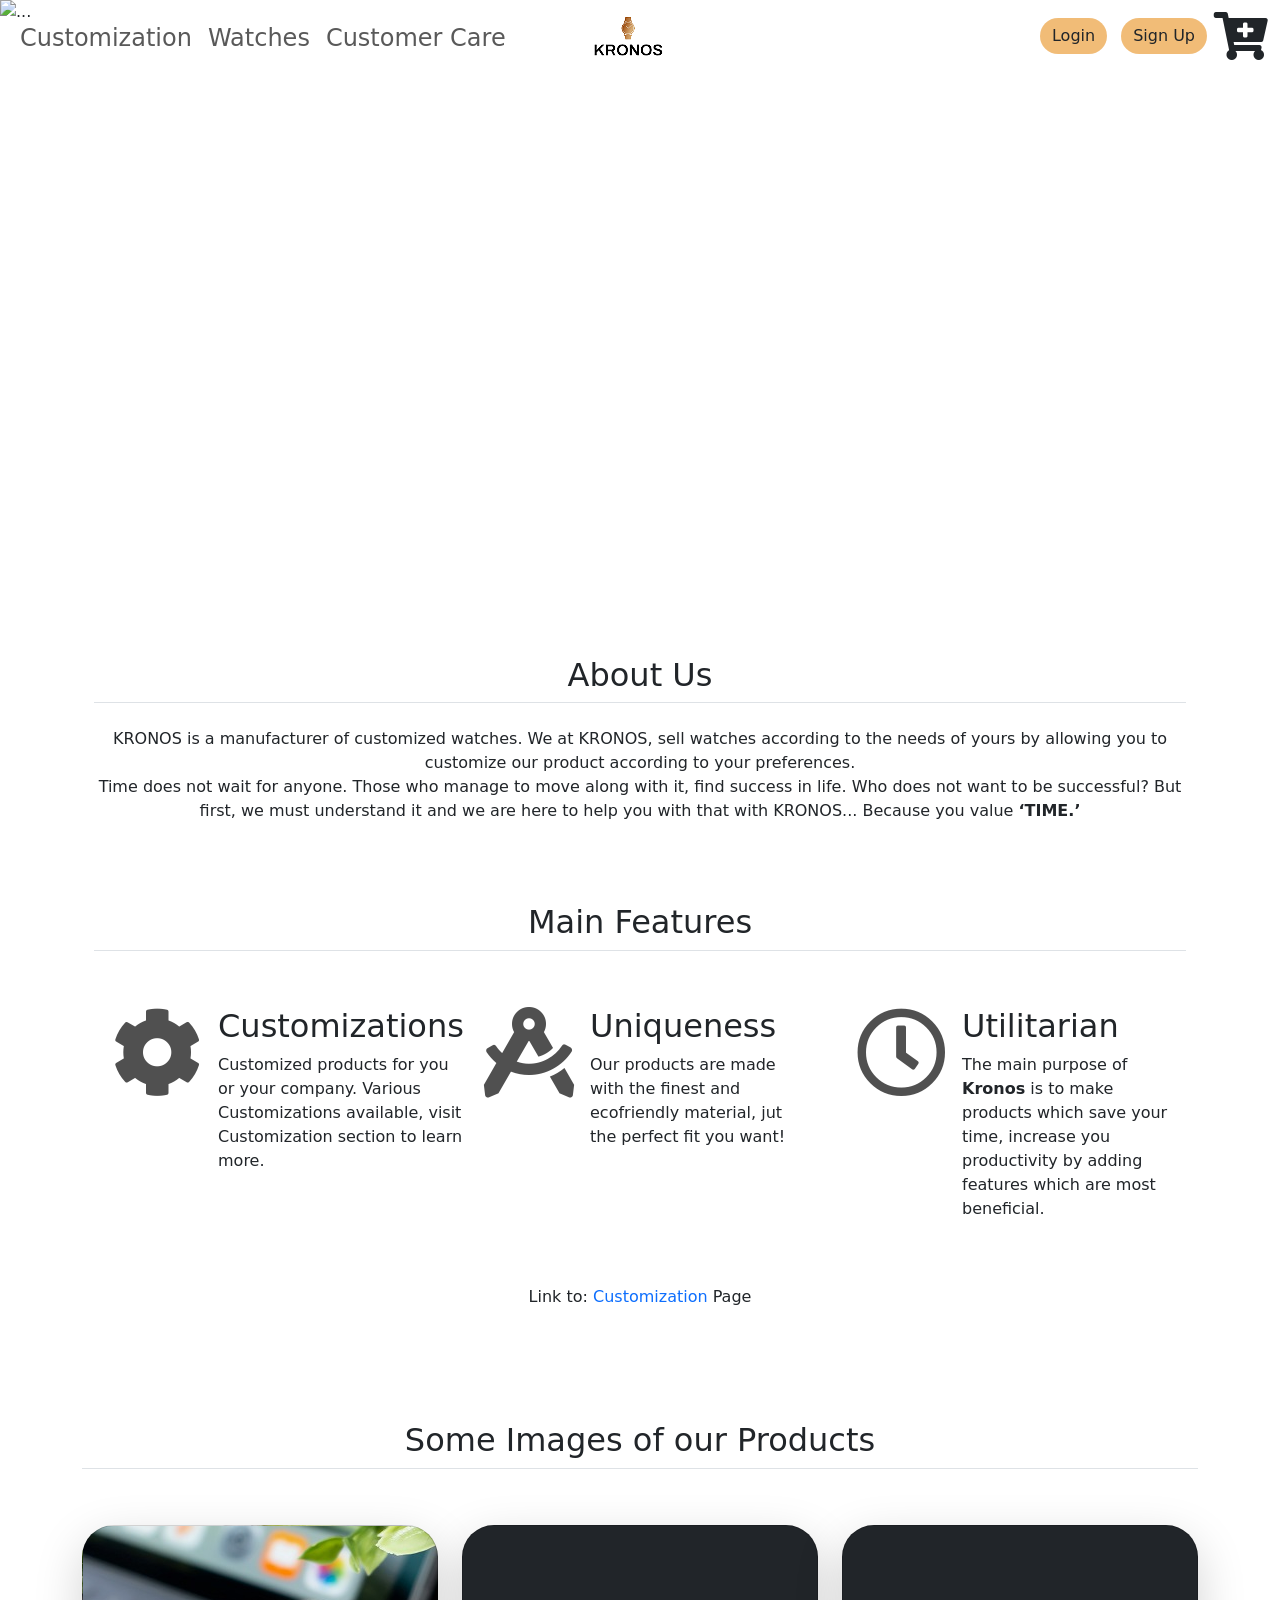
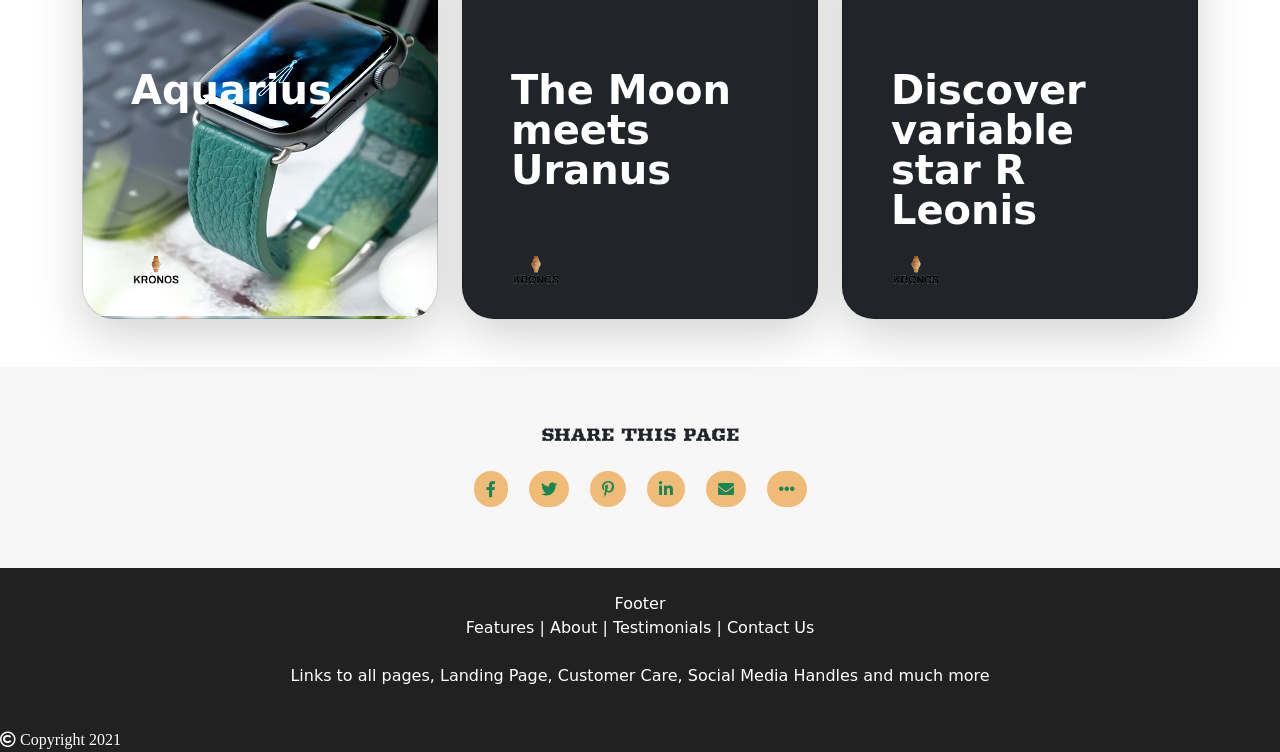
==== index.html @ 53328ef5 "Update index.html" ====
<!DOCTYPE html>
<html lang="en">

<head>
    <meta charset="UTF-8">
    <meta http-equiv="X-UA-Compatible" content="IE=edge">
    <meta name="viewport" content="width=device-width, initial-scale=1.0">
    <link rel="stylesheet" href="https://cdnjs.cloudflare.com/ajax/libs/font-awesome/5.15.2/css/all.min.css"
        integrity="sha512-HK5fgLBL+xu6dm/Ii3z4xhlSUyZgTT9tuc/hSrtw6uzJOvgRr2a9jyxxT1ely+B+xFAmJKVSTbpM/CuL7qxO8w=="
        crossorigin="anonymous" />
    <link href="https://cdn.jsdelivr.net/npm/bootstrap@5.0.2/dist/css/bootstrap.min.css" rel="stylesheet"
        integrity="sha384-EVSTQN3/azprG1Anm3QDgpJLIm9Nao0Yz1ztcQTwFspd3yD65VohhpuuCOmLASjC" crossorigin="anonymous">
    <link rel="stylesheet" href="kronos_landing_page.css">

    <!--Arbutus Font-->
    <link href='https://fonts.googleapis.com/css?family=Arbutus' rel='stylesheet'>
    <title>Landing Page</title>
</head>

<body>
    <!--Navbar-->
    <nav title="Navbar" class="navbar fixed-top navbar-expand-lg navbar-light ">
        <div class="container-fluid">
            <!--Toggle Button-->
            <button class="navbar-toggler" type="button" data-bs-toggle="collapse"
                data-bs-target="#navbarSupportedContent" aria-controls="navbarSupportedContent" aria-expanded="false"
                aria-label="Toggle navigation">
                <span class="navbar-toggler-icon"></span>
            </button>
            <div class="collapse navbar-collapse" id="navbarSupportedContent">
                <!--Unordered list-->
                <ul class="navbar-nav me-auto mb-auto mb-lg-auto">
                    <li class="nav-item">
                        <a class="nav-link mt-1" style="font-size: 1.5rem;" aria-current="page"
                            href="./Customizations Page/Customizations.html">Customization</a>
                    </li>
                    <li class="nav-item">
                        <a class="nav-link mt-1" style="font-size: 1.5rem;" aria-current="page"
                            href="./Watches Page/Watches_Page.html">Watches</a>
                    </li>
                    <li class="nav-item">
                        <a class="nav-link mt-1" style="font-size: 1.5rem;" aria-current="page"
                            href="./Customer Care Page/customer.html">Customer Care</a>
                    </li>
                </ul>
                <a class="navbar-brand brand d-flex justify-content-center"><img
                        src="./Images/KRONOS_logo-removebg-preview-removebg-preview.png" alt="Logo" /></a>

                <!--Login-->
                <!-- Button trigger modal -->
                <button type="button" class="btn btn1" data-bs-toggle="modal" data-bs-target="#LoginModal">
                    Login
                </button>

                <!--Sign Up-->
                <!-- Button trigger modal -->
                <button type="button" class="btn btn1" data-bs-toggle="modal" data-bs-target="#SignupModal">
                    Sign Up
                </button>
            </div>
            <i class="fa fa-duotone fa-cart-plus" style="font-size:3rem;"></i>

        </div>
    </nav>


    <!-- Modal -->
    <div class="modal fade" id="LoginModal" tabindex="-1" aria-labelledby="LoginModalLabel" aria-hidden="true">
        <div class="modal-dialog">
            <div class="modal-content">
                <div class="modal-header text-dark bg1">
                    <h5 class="modal-title" id="LoginModalLabel">Login</h5>
                    <button type="button" class="btn-close" data-bs-dismiss="modal" aria-label="Close"></button>
                </div>
                <div class="modal-body text-dark bg1">
                    <!--Form-->
                    <form>
                        <div class="mb-3">
                            <label for="exampleInputEmail1" class="form-label">Email
                                address</label>
                            <input type="email" class="form-control" id="exampleInputEmail1"
                                aria-describedby="emailHelp">
                            <div id="emailHelp" class="form-text">We'll never share your email
                                with anyone else.</div>
                        </div>
                        <div class="mb-3">
                            <label for="exampleInputPassword1" class="form-label">Password</label>
                            <input type="password" class="form-control" id="exampleInputPassword1">
                        </div>
                        <div class="mb-3 form-check">
                            <input type="checkbox" class="form-check-input" id="exampleCheck1">
                            <label class="form-check-label" for="exampleCheck1">Check me
                                out</label>
                        </div>
                        <button type="submit" class="btn btn-primary" data-bs-dismiss="modal">Submit</button>
                    </form>
                </div>
                <div class="modal-footer text-dark bg1">
                    <button type="button" class="btn btn-secondary" data-bs-dismiss="modal">Close</button>
                </div>
            </div>
        </div>
    </div>
    </div>


    <!-- Modal -->
    <div class="modal fade" id="SignupModal" tabindex="-1" aria-labelledby="SignupModalLabel" aria-hidden="true">
        <div class="modal-dialog">
            <div class="modal-content">
                <div class="modal-header text-dark bg1">
                    <h5 class="modal-title" id="SignupModalLabel">Sign Up</h5>
                    <button type="button" class="btn-close" data-bs-dismiss="modal" aria-label="Close"></button>
                </div>
                <div class="modal-body text-dark bg1">
                    <form>
                        <div class="mb-3">
                            <label for="exampleInputEmail1" class="form-label">Email
                                address</label>
                            <input type="email" class="form-control" id="exampleInputEmail2"
                                aria-describedby="emailHelp">
                            <div id="emailHelp2" class="form-text">We'll never share your email
                                with anyone else.</div>
                        </div>
                        <div class="mb-3">
                            <label for="exampleInputPassword1" class="form-label">Password</label>
                            <input type="password" class="form-control" id="exampleInputPassword2">
                        </div>
                        <div class="mb-3">
                            <label for="exampleInputPassword1" class="form-label">Confirm
                                Password</label>
                            <input type="password" class="form-control" id="exampleInputPassword3">
                        </div>
                        <button type="submit" class="btn btn-primary" data-bs-dismiss="modal">Submit</button>
                    </form>
                </div>
                <div class="modal-footer text-dark bg1">
                    <button type="button" class="btn btn-secondary" data-bs-dismiss="modal">Close</button>
                </div>
            </div>
        </div>
    </div>
    </div>



    <!--CAROUSELS-->

    <div id="carouselExampleCaptions" class="carousel slide carousel-fade" title="Carousel" data-bs-ride="carousel">
        <div class="carousel-indicators">
            <button type="button" data-bs-target="#carouselExampleCaptions" data-bs-slide-to="0" class="active"
                aria-current="true" aria-label="Slide 1"></button>
            <button type="button" data-bs-target="#carouselExampleCaptions" data-bs-slide-to="1"
                aria-label="Slide 2"></button>
            <button type="button" data-bs-target="#carouselExampleCaptions" data-bs-slide-to="2"
                aria-label="Slide 3"></button>
            <button type="button" data-bs-target="#carouselExampleCaptions" data-bs-slide-to="3"
                aria-label="Slide 4"></button>
            <button type="button" data-bs-target="#carouselExampleCaptions" data-bs-slide-to="4"
                aria-label="Slide 5"></button>
            <button type="button" data-bs-target="#carouselExampleCaptions" data-bs-slide-to="5"
                aria-label="Slide 6"></button>
            <button type="button" data-bs-target="#carouselExampleCaptions" data-bs-slide-to="6"
                aria-label="Slide 7"></button>
        </div>
        <div class="carousel-inner">
            <div class="carousel-item active">
                <img src="Images/carousel1.jpg" class="d-block w-100" alt="...">
            </div>
            <div class="carousel-item">
                <img src="Images/carousel2.jpg" class="d-block w-100" alt="...">
            </div>
            <div class="carousel-item">
                <img src="Images/carousel3.jpg" style="background: currentColor;" class="d-block w-100" alt="...">
            </div>
            <div class="carousel-item">
                <img src="Images/carousel4.jpg" style="background: currentColor;" class="d-block w-100" alt="...">
            </div>
            <div class="carousel-item">
                <img src="Images/carousel5.jpg" style="background: currentColor;" class="d-block w-100" alt="...">
            </div>
            <div class="carousel-item">
                <img src="Images/carousel6.jpg" style="background: currentColor;" class="d-block w-100" alt="...">
            </div>
            <div class="carousel-item">
                <img src="Images/carousel7.jpg" style="background: currentColor;" class="d-block w-100" alt="...">
            </div>
        </div>
        <button class="carousel-control-prev" type="button" data-bs-target="#carouselExampleCaptions"
            data-bs-slide="prev">
            <span class="carousel-control-prev-icon" aria-hidden="true"></span>
            <span class="visually-hidden">Previous</span>
        </button>
        <button class="carousel-control-next" type="button" data-bs-target="#carouselExampleCaptions"
            data-bs-slide="next">
            <span class="carousel-control-next-icon" aria-hidden="true"></span>
            <span class="visually-hidden">Next</span>
        </button>
    </div>

    <!--FEATURES-->

    <div class="descandfeat">
        <div class="container px-4 py-3 just" id="hanging-icons">
            <center>
                <h2 class="pb-2 border-bottom">About Us</h2>
                <p style="padding-top:1rem">KRONOS is a manufacturer of customized watches. We at KRONOS, sell watches
                    according to the needs of yours by allowing you to customize our product according to your
                    preferences.<br>Time does not wait for anyone. Those who manage to move along with it, find success
                    in life. Who does not want to be successful? But first, we must understand it and we are here to
                    help you with that with KRONOS... Because you value <strong>‘TIME.’</strong></p>
            </center>

        </div>
        <div class="container px-4 py-5" id="hanging-icons">
            <center>
                <h2 class="pb-2 border-bottom">Main Features</h2>
            </center>


            <div class="row g-4 py-5 row-cols-1 row-cols-lg-3">
                <!--FIRST FEATURE-->
                <div class="col d-flex align-items-start" style="padding-left: 30px;padding-right: 30px;">
                    <div class="icon-square bg-light text-dark flex-shrink-0 me-3">
                        <i class="fas fa-cog"
                            style="font-size: 90px; background-color: white; color: rgb(80, 80, 80);"></i>
                    </div>
                    <div>
                        <h2>Customizations</h2>
                        <p>Customized products for you or your company. Various Customizations available, visit
                            Customization section to learn more.</p>
                    </div>
                </div>

                <!--SECOND FEATURE-->
                <div class="col d-flex align-items-start" style="padding-left: 30px;padding-right: 30px;">
                    <div class="icon-square bg-light text-dark flex-shrink-0 me-3">

                        <i class="fas fa-drafting-compass"
                            style="font-size: 90px; background-color: white; color: rgb(80, 80, 80);"></i>
                    </div>
                    <div>
                        <h2>Uniqueness</h2>
                        <p>Our products are made with the finest and ecofriendly material, jut the perfect fit you want!
                        </p>
                    </div>
                </div>

                <!--THIRD FEATURE-->
                <div class="col d-flex align-items-start" style="padding-left: 30px;padding-right: 30px;">
                    <div class="icon-square bg-light text-dark flex-shrink-0 me-3">
                        <i class="far fa-clock"
                            style="font-size: 90px; background-color: white; color: rgb(80, 80, 80);"></i>
                    </div>
                    <div>
                        <h2>Utilitarian</h2>
                        <p>The main purpose of <strong>Kronos</strong> is to make products which save your time,
                            increase you productivity by
                            adding features which are most beneficial.</p>
                    </div>
                </div>
            </div>
            <center>
                <p>Link to: <a href="../Customizations Page/Customizations.html"
                        style="text-decoration: none;">Customization</a> Page</p>

            </center>
        </div>
    </div>


    <!--Images-->

    <div class="container pt-5" id="custom-cards">
        <center>
            <h2 class="pb-2 border-bottom">Some Images of our Products</h2>
        </center>

        <div class="row row-cols-3 align-items-stretch py-5">
            <div class="col">
                <div class="card card-cover h-100 overflow-hidden text-white bg-dark rounded-5 shadow-lg"
                    style="background-image: url(Images/someimages1.jpg);">
                    <div class="d-flex flex-column h-100 p-5 pb-3 text-white text-shadow-1">
                        <h2 class="pt-5 mt-5 mb-4 display-6 lh-1 fw-bold">Aquarius
                        </h2>
                        <ul class="d-flex list-unstyled mt-auto">
                            <li class="me-auto">
                                <img src="Images\KRONOS_logo-removebg-preview-removebg-preview.png" alt="Bootstrap"
                                    width="50" height="32">
                            </li>
                        </ul>
                    </div>
                </div>
            </div>

            <div class="col">
                <div class="card card-cover h-100 overflow-hidden text-white bg-dark rounded-5 shadow-lg"
                    style="background-image: url(Images/someimages2.jpg);">
                    <div class="d-flex flex-column h-100 p-5 pb-3 text-white text-shadow-1">
                        <h2 class="pt-5 mt-5 mb-4 display-6 lh-1 fw-bold">The Moon meets Uranus</h2>
                        <ul class="d-flex list-unstyled mt-auto">
                            <li class="me-auto">
                                <img src="Images\KRONOS_logo-removebg-preview-removebg-preview.png" alt="Bootstrap"
                                    width="50" height="32">
                            </li>
                        </ul>
                    </div>
                </div>
            </div>

            <div class="col">
                <div class="card card-cover h-100 overflow-hidden text-white bg-dark rounded-5 shadow-lg"
                    style="background-image: url(Images/someimages3.jpg);">
                    <div class="d-flex flex-column h-100 p-5 pb-3 text-shadow-1">
                        <h2 class="pt-5 mt-5 mb-4 display-6 lh-1 fw-bold">Discover variable star R Leonis</h2>
                        <ul class="d-flex list-unstyled mt-auto">
                            <li class="me-auto">
                                <img src="Images\KRONOS_logo-removebg-preview-removebg-preview.png" alt="Bootstrap"
                                    width="50" height="32">
                            </li>
                        </ul>
                    </div>
                </div>
            </div>
        </div>
    </div>

    <!--FOOTER-->

    <!--Main div-->
    <div class="main">
        <div class="share">
            <br><br>
            <p>SHARE THIS PAGE</p>
            <!--Icons-->
            <div class="icons">
                <button type="button" class="btn btn-outline-success" title="Share this page on Facebook New tab"><i
                        class="fab fa-facebook-f"></i></button>
                <button type="button" class="btn btn-outline-success" title="Share this page on Twitter New tab"><i
                        class="fab fa-twitter"></i></button>
                <button type="button" class="btn btn-outline-success" title="Share this page on Pinterest New tab"><i
                        class="fab fa-pinterest-p"></i></button>
                <button type="button" class="btn btn-outline-success" title="Share this page on Linkedin New tab"><i
                        class="fab fa-linkedin-in"></i></button>
                <button type="button" class="btn btn-outline-success" title="Share this page on Email New tab"><i
                        class="fa fa-envelope"></i></button>
                <button type="button" class="btn btn-outline-success" title="View more social networks"><i
                        class="fas fa-ellipsis-h"></i></button>
                <br><br><br>
            </div>
        </div>

        <div class="footer">
            <div class="links">
                <br>
                <p>Footer <br> Features | About | Testimonials | Contact Us <br><br> Links to all pages, Landing Page,
                    Customer Care, Social Media Handles and much more</p>
            </div>
            <!--Footer-->
            <footer>
                <br>
                <i class="far fa-copyright"> Copyright 2021</i>
            </footer>
        </div>
    </div>


    <script src="https://cdn.jsdelivr.net/npm/@popperjs/core@2.9.2/dist/umd/popper.min.js"
        integrity="sha384-IQsoLXl5PILFhosVNubq5LC7Qb9DXgDA9i+tQ8Zj3iwWAwPtgFTxbJ8NT4GN1R8p"
        crossorigin="anonymous"></script>
    <script src="https://cdn.jsdelivr.net/npm/bootstrap@5.0.2/dist/js/bootstrap.min.js"
        integrity="sha384-cVKIPhGWiC2Al4u+LWgxfKTRIcfu0JTxR+EQDz/bgldoEyl4H0zUF0QKbrJ0EcQF"
        crossorigin="anonymous"></script>

</body>


</html>
---- kronos_landing_page.css ----
.navbar{
    background-color: transparent;
    z-index: 9;
}
.navbar:hover{
    background-color: rgba(255, 255, 255, 0.582);
}
.brand{
    position: absolute;
    left: 50%;
    margin-left: -50px !important;  
    display: block;
}
#carouselExampleCaptions{
    position:absolute;
  width:100%;
  top:0;
}
.btn1:hover{
    color: blueviolet;
}
.bg1{
    background-color: transparent;
}

.descandfeat{
    margin-top: 35rem;
}
@media screen and (max-width:1500px) {
    .descandfeat{
    margin-top: 45rem;
    }
}
@media screen and (max-width:1300px) {
    .descandfeat{
    margin-top: 40rem;
    }
}
@media screen and (max-width:1200px) {
    .descandfeat{
    margin-top: 35rem;
    }
}
@media screen and (max-width:1100px) {
    .descandfeat{
    margin-top: 32rem;
    }
}
@media screen and (max-width:1000px) {
    .descandfeat{
    margin-top: 30rem;
    }
}
@media screen and (max-width:800px) {
    .descandfeat{
    margin-top: 25rem;
    }
}
@media screen and (max-width:600px) {
    .descandfeat{
    margin-top: 20rem;
    }
}
@media screen and (max-width:400px) {
    .descandfeat{
    margin-top: 10rem;
    }
}
.share {
    font-size: large;
    text-align: center;
    font-family: Arbutus;
    background-color: #F7F7F7;
}

.btn {
    margin: 7px;
    border: none;
    border-radius: 100px;
    background-color:rgba(240, 182, 106, 0.911) ;
}

.footer {
    background-color: #212121;
    color: white;
}

.links {
    text-align: center;
}
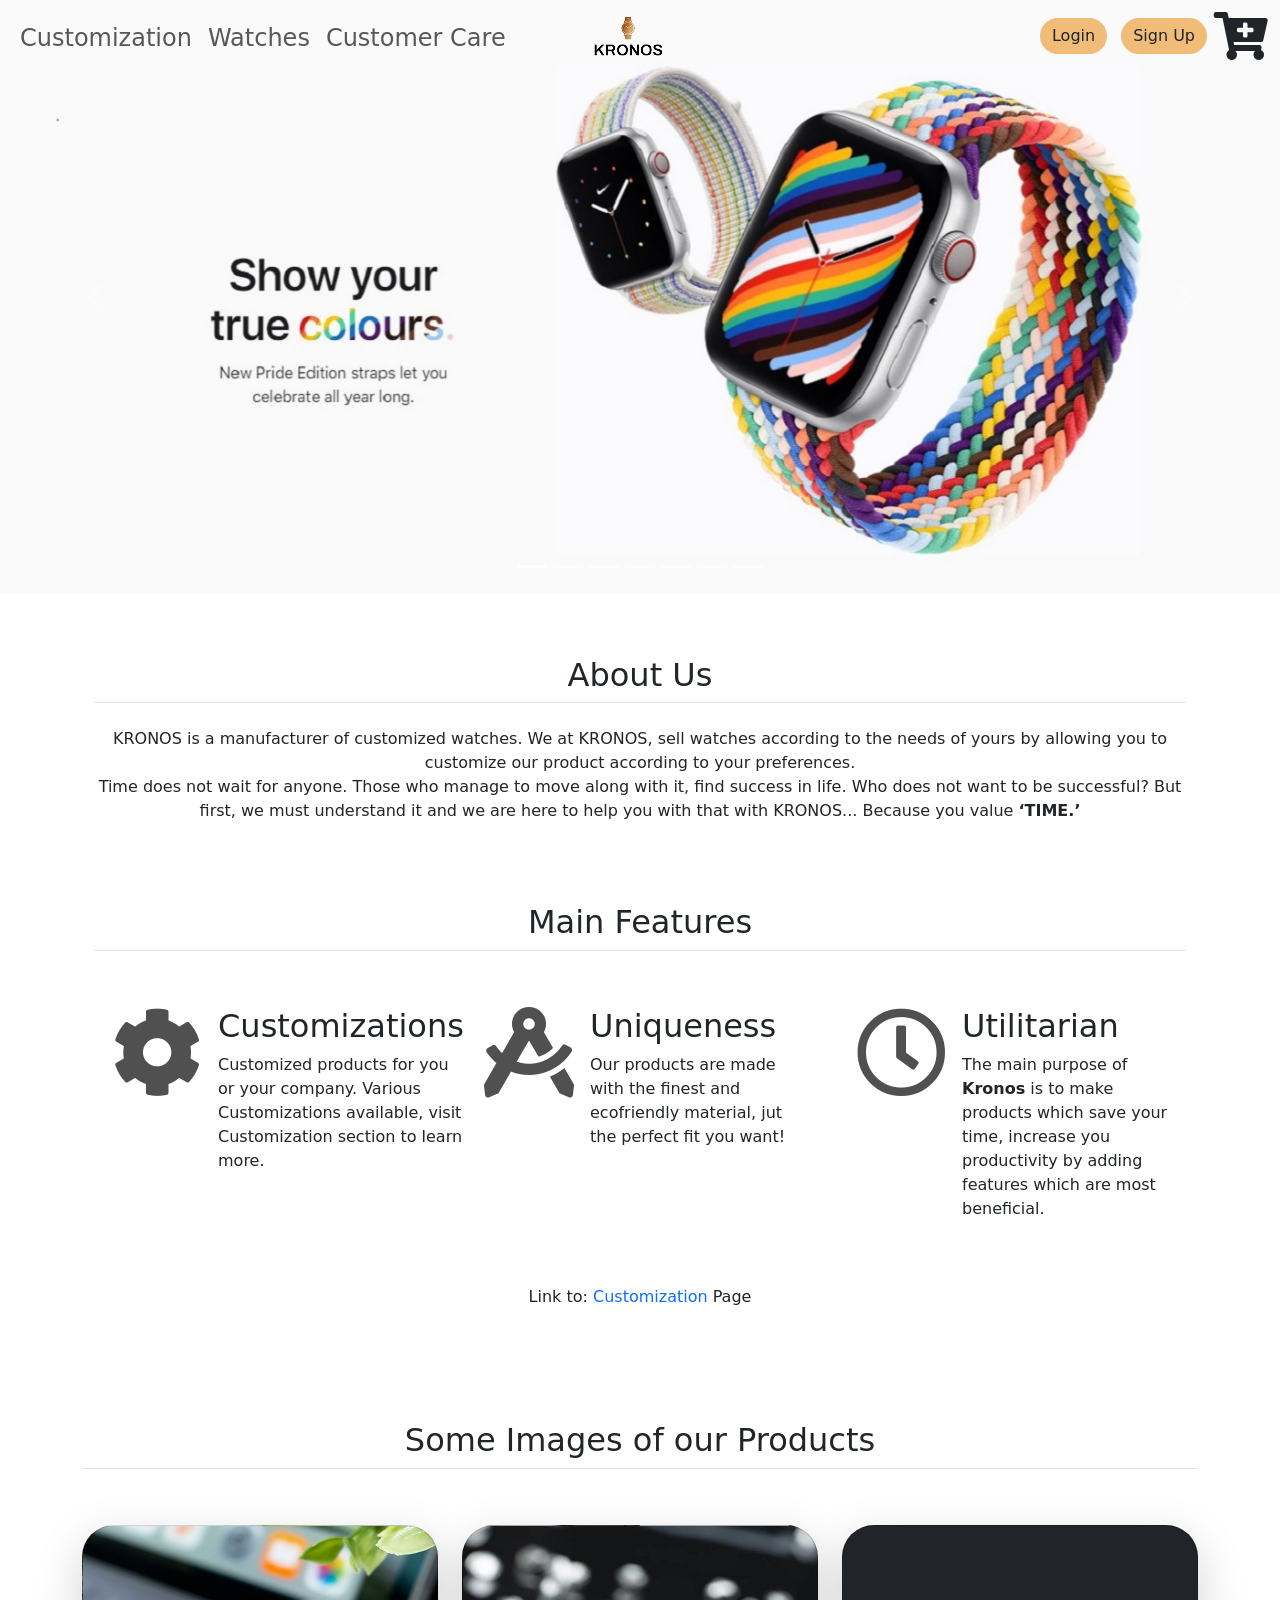
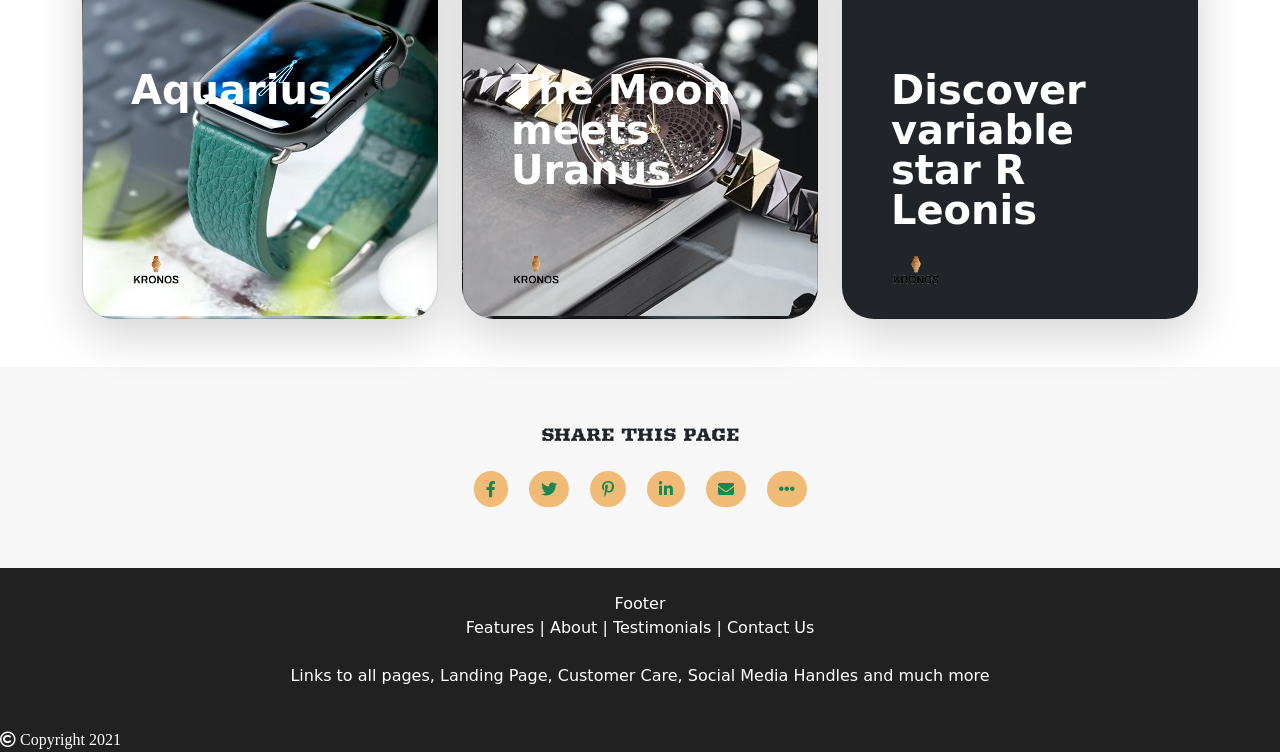
==== commit be2687a7: "Update index.html" ====
--- a/index.html
+++ b/index.html
@@ -295,7 +295,7 @@
 
             <div class="col">
                 <div class="card card-cover h-100 overflow-hidden text-white bg-dark rounded-5 shadow-lg"
-                    style="background-image: url(Images/someimages2.jpg);">
+                    style="background-image: url(Images/someimages2.jpeg);">
                     <div class="d-flex flex-column h-100 p-5 pb-3 text-white text-shadow-1">
                         <h2 class="pt-5 mt-5 mb-4 display-6 lh-1 fw-bold">The Moon meets Uranus</h2>
                         <ul class="d-flex list-unstyled mt-auto">
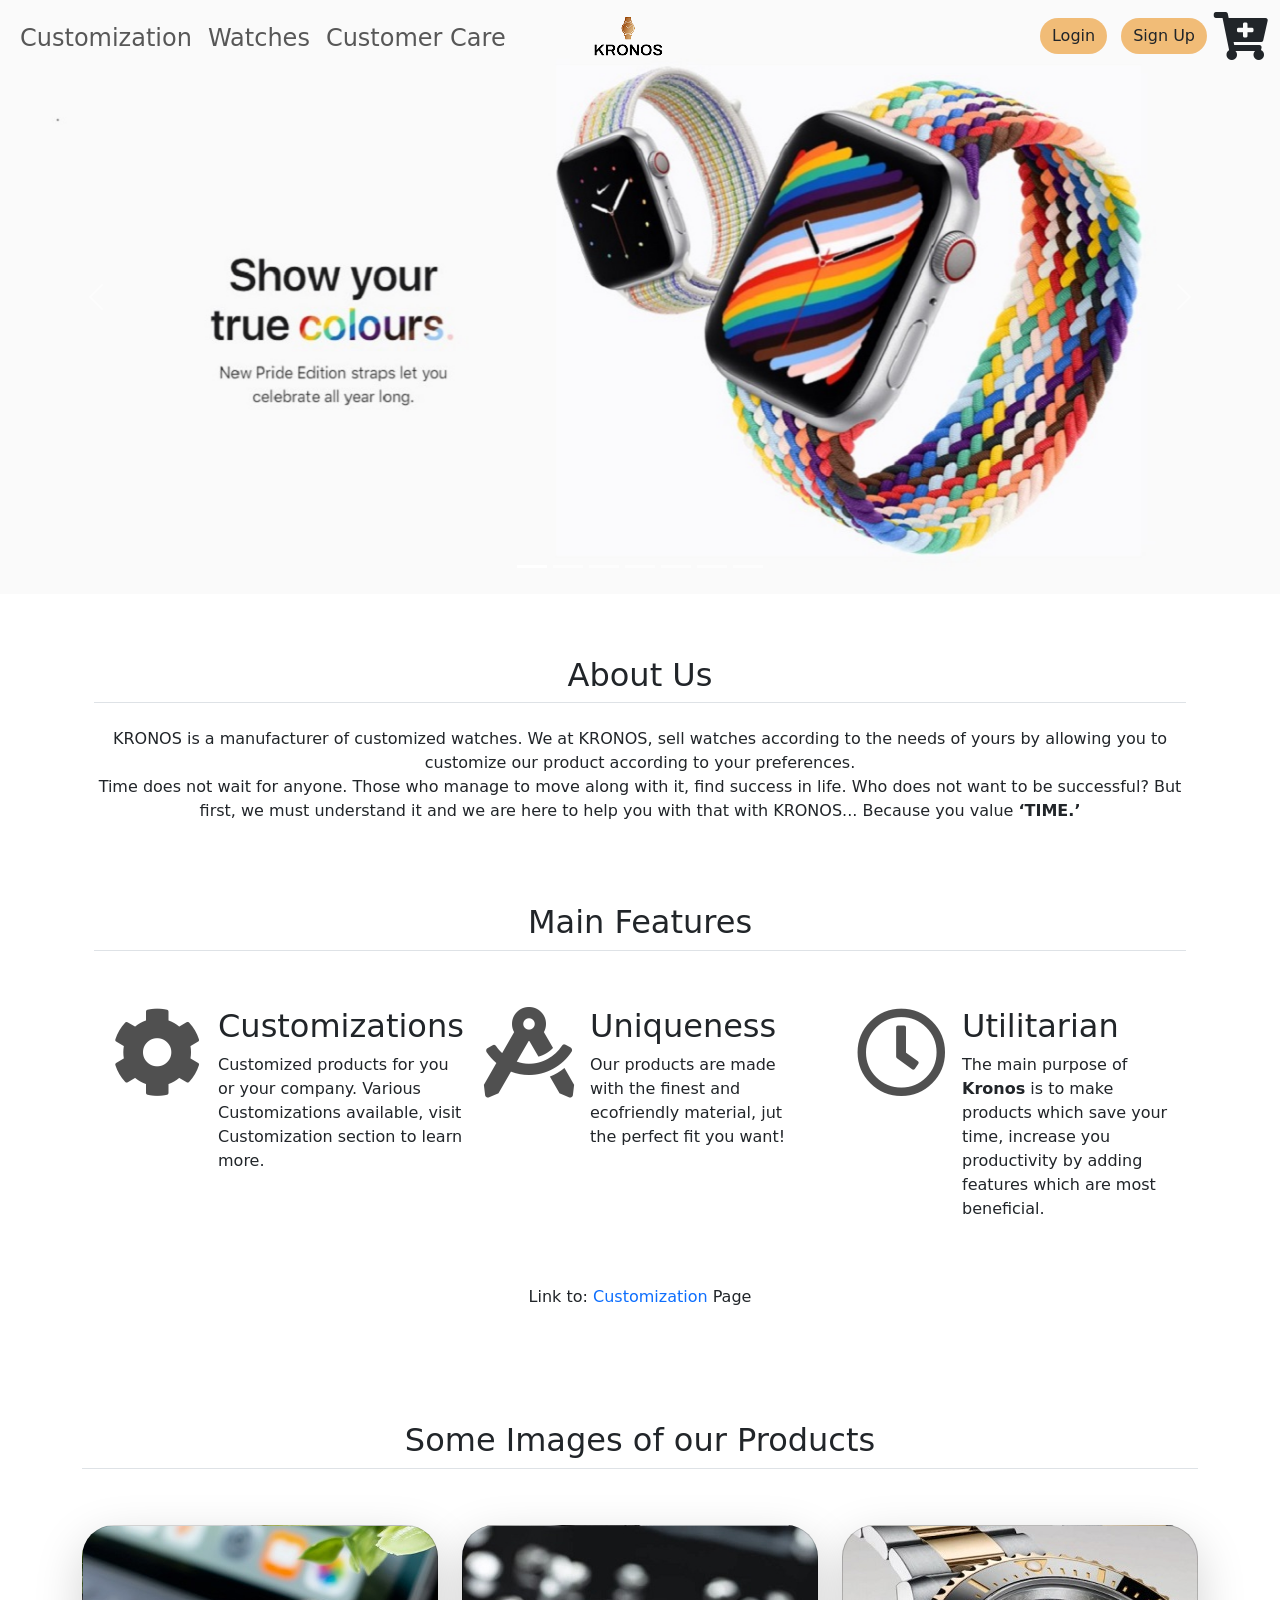
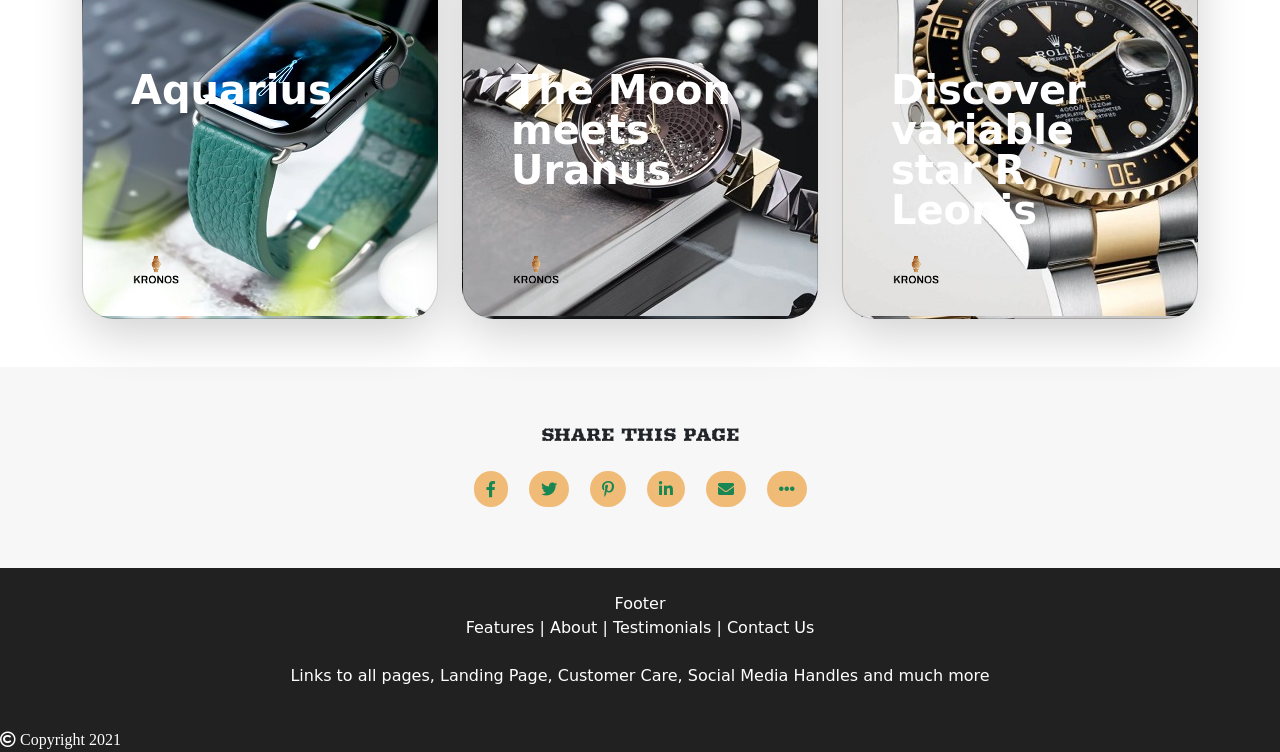
==== commit fd78663a: "Update index.html" ====
--- a/index.html
+++ b/index.html
@@ -295,7 +295,7 @@
 
             <div class="col">
                 <div class="card card-cover h-100 overflow-hidden text-white bg-dark rounded-5 shadow-lg"
-                    style="background-image: url(Images/someimages2.jpeg);">
+                    style="background-image: url(Images/someimages2.jpg);">
                     <div class="d-flex flex-column h-100 p-5 pb-3 text-white text-shadow-1">
                         <h2 class="pt-5 mt-5 mb-4 display-6 lh-1 fw-bold">The Moon meets Uranus</h2>
                         <ul class="d-flex list-unstyled mt-auto">
@@ -310,7 +310,7 @@
 
             <div class="col">
                 <div class="card card-cover h-100 overflow-hidden text-white bg-dark rounded-5 shadow-lg"
-                    style="background-image: url(Images/someimages3.jpg);">
+                    style="background-image: url(Images/someimage3.jpg);">
                     <div class="d-flex flex-column h-100 p-5 pb-3 text-shadow-1">
                         <h2 class="pt-5 mt-5 mb-4 display-6 lh-1 fw-bold">Discover variable star R Leonis</h2>
                         <ul class="d-flex list-unstyled mt-auto">
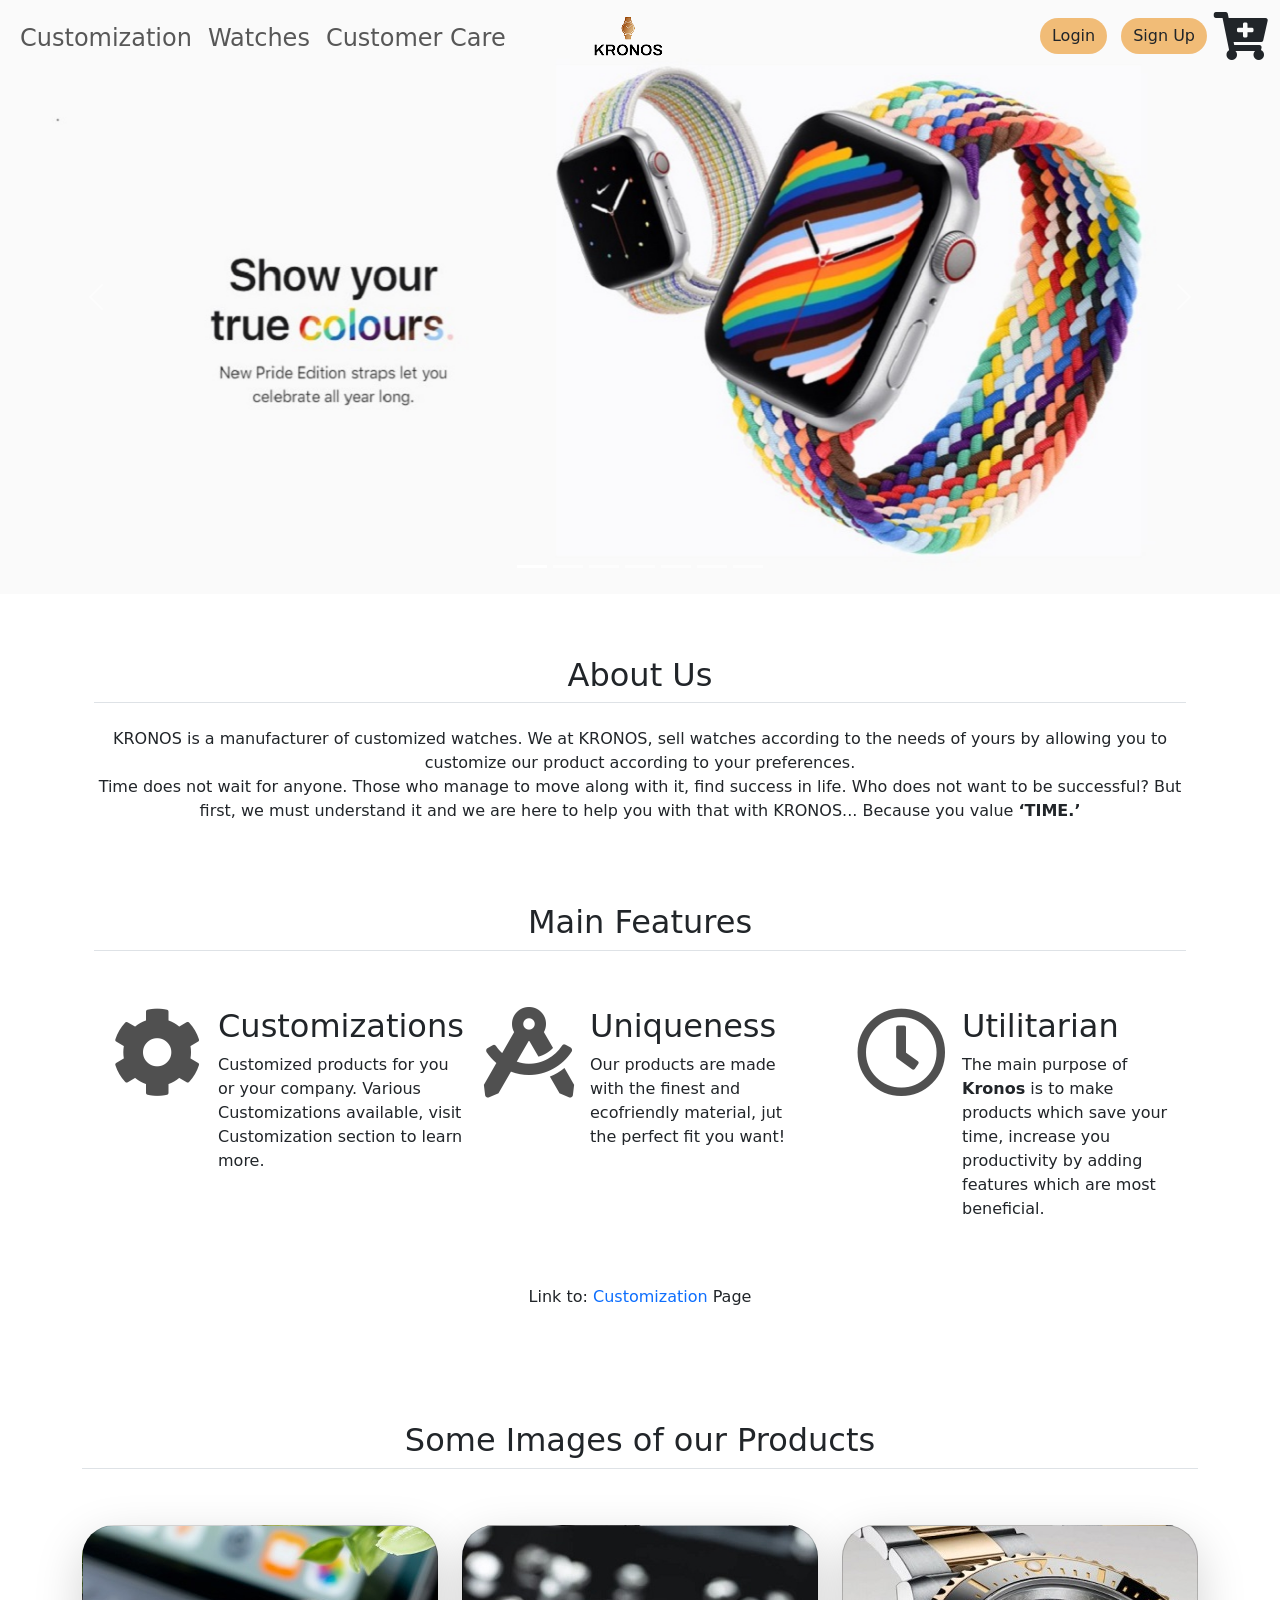
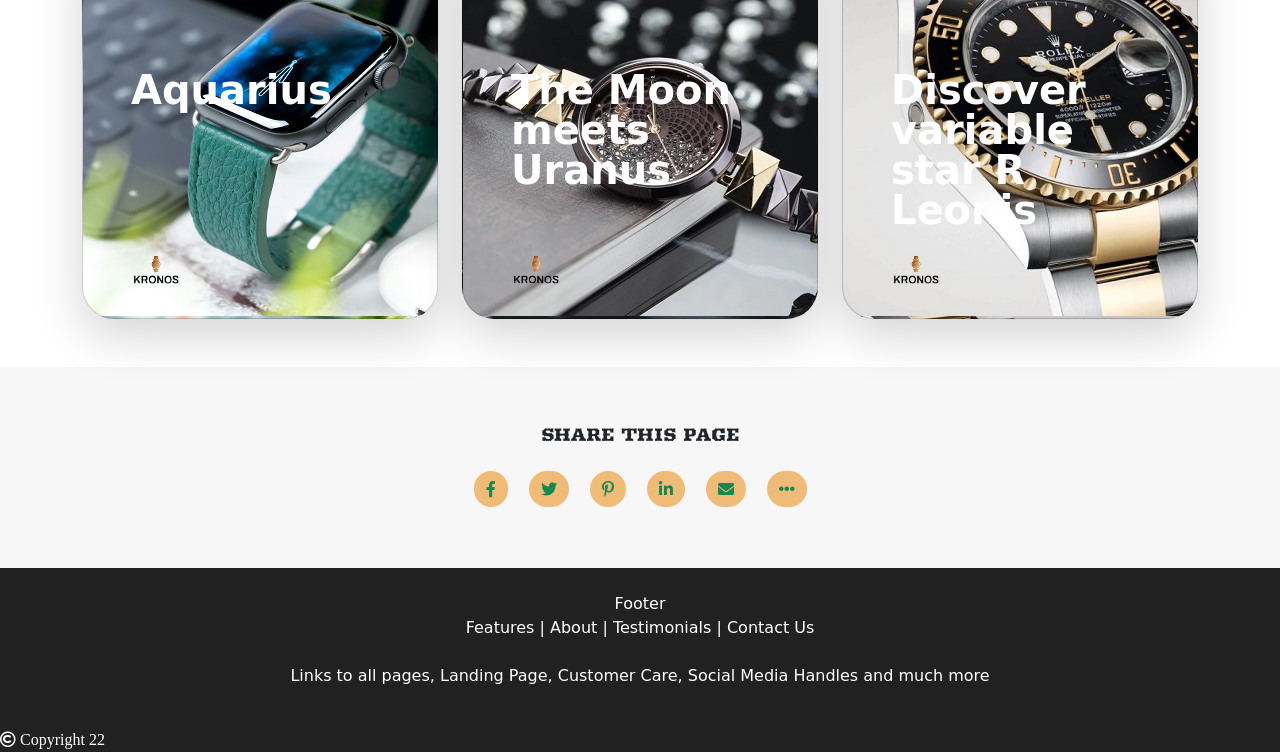
==== commit 489f3272: "Update index.html" ====
--- a/index.html
+++ b/index.html
@@ -359,7 +359,7 @@
             <!--Footer-->
             <footer>
                 <br>
-                <i class="far fa-copyright"> Copyright 2021</i>
+                <i class="far fa-copyright"> Copyright 22</i>
             </footer>
         </div>
     </div>
@@ -372,7 +372,7 @@
         integrity="sha384-cVKIPhGWiC2Al4u+LWgxfKTRIcfu0JTxR+EQDz/bgldoEyl4H0zUF0QKbrJ0EcQF"
         crossorigin="anonymous"></script>
 
-</body>
+</body> 
 
 
 </html>
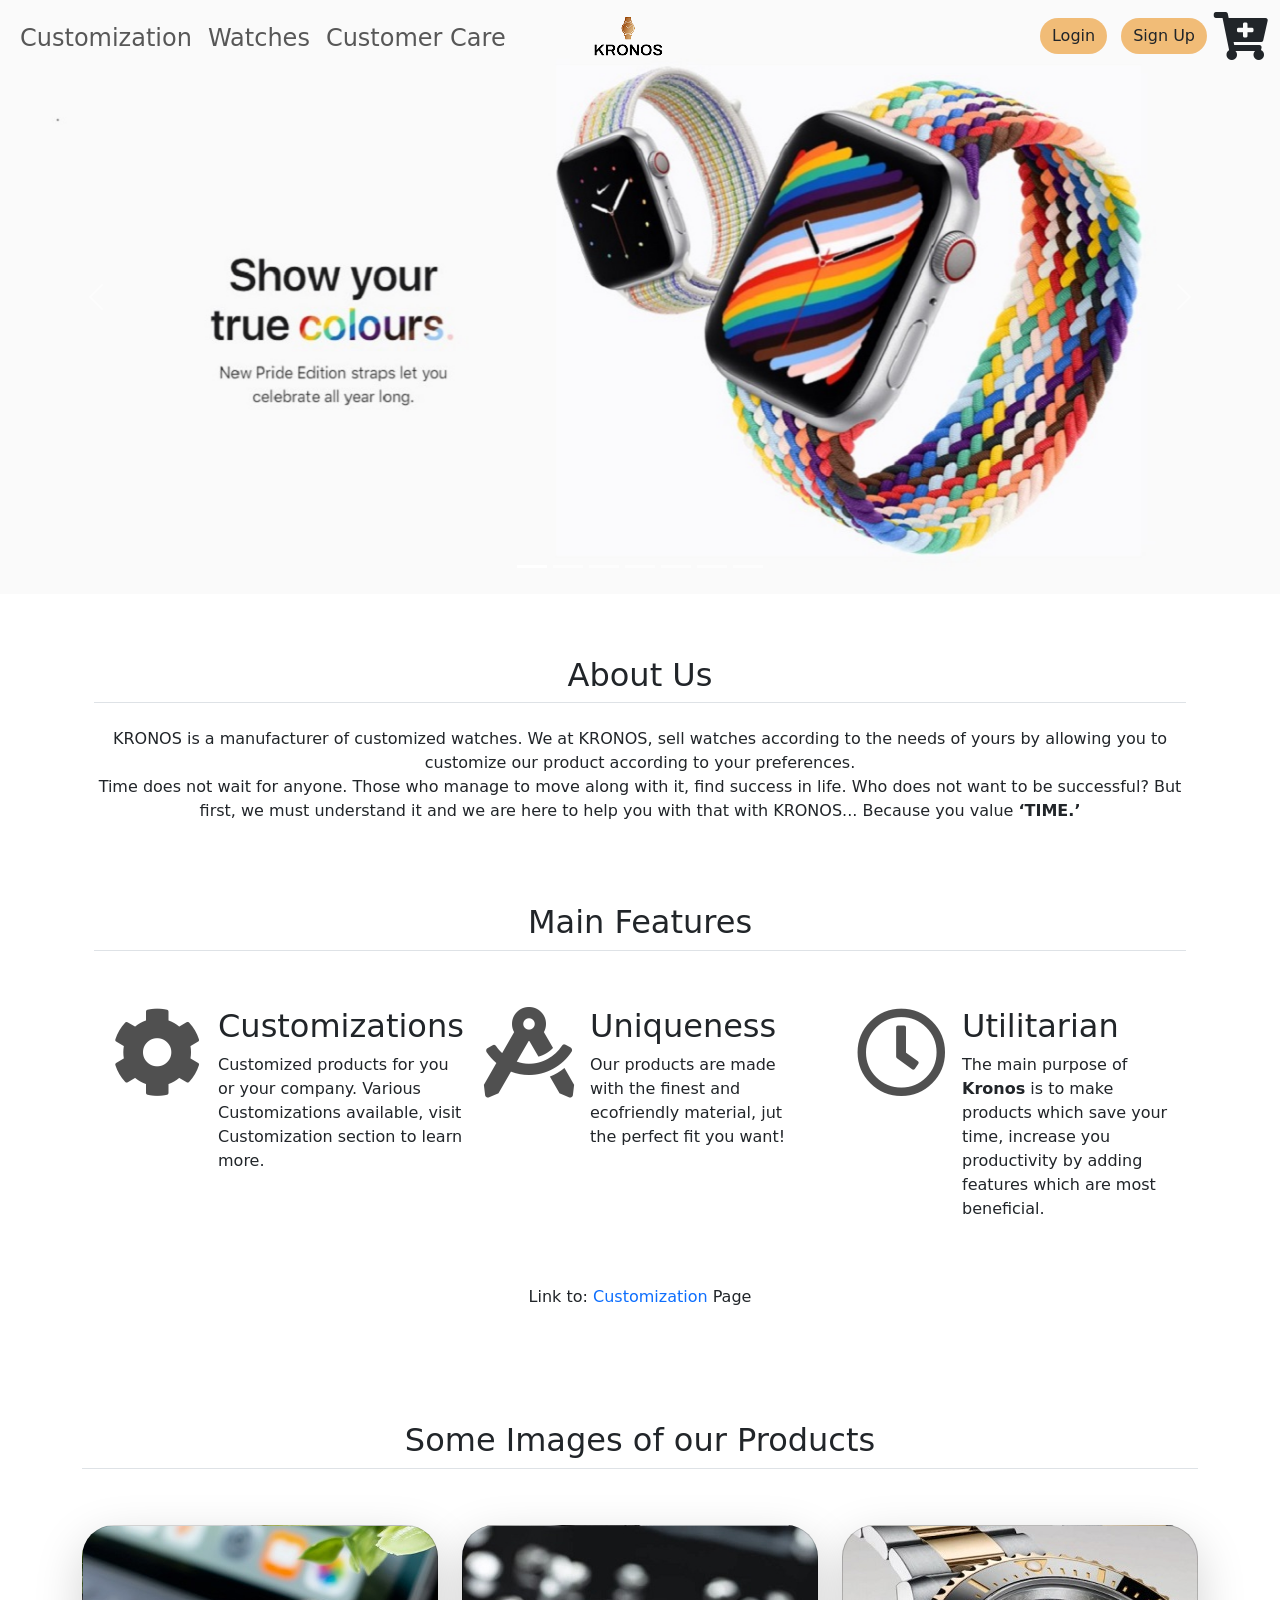
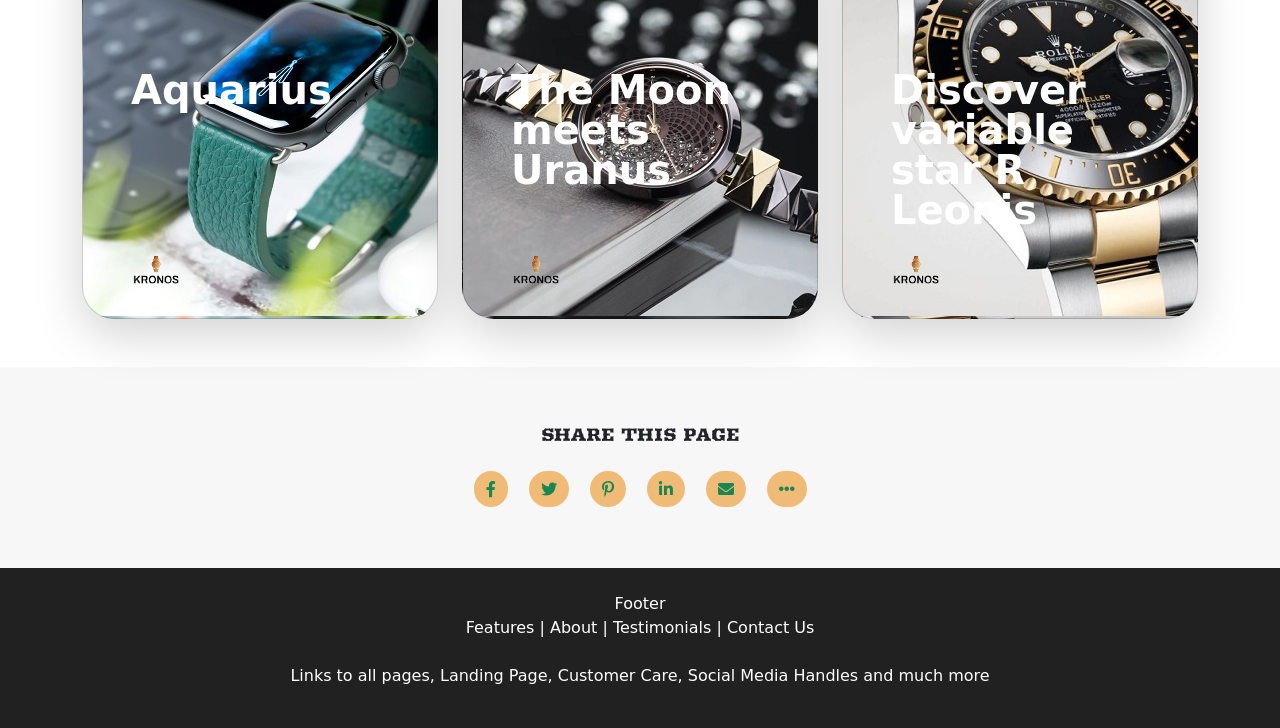
==== commit cfe4c04a: "Update index.html" ====
--- a/index.html
+++ b/index.html
@@ -359,7 +359,7 @@
             <!--Footer-->
             <footer>
                 <br>
-                <i class="far fa-copyright"> Copyright 22</i>
+              
             </footer>
         </div>
     </div>
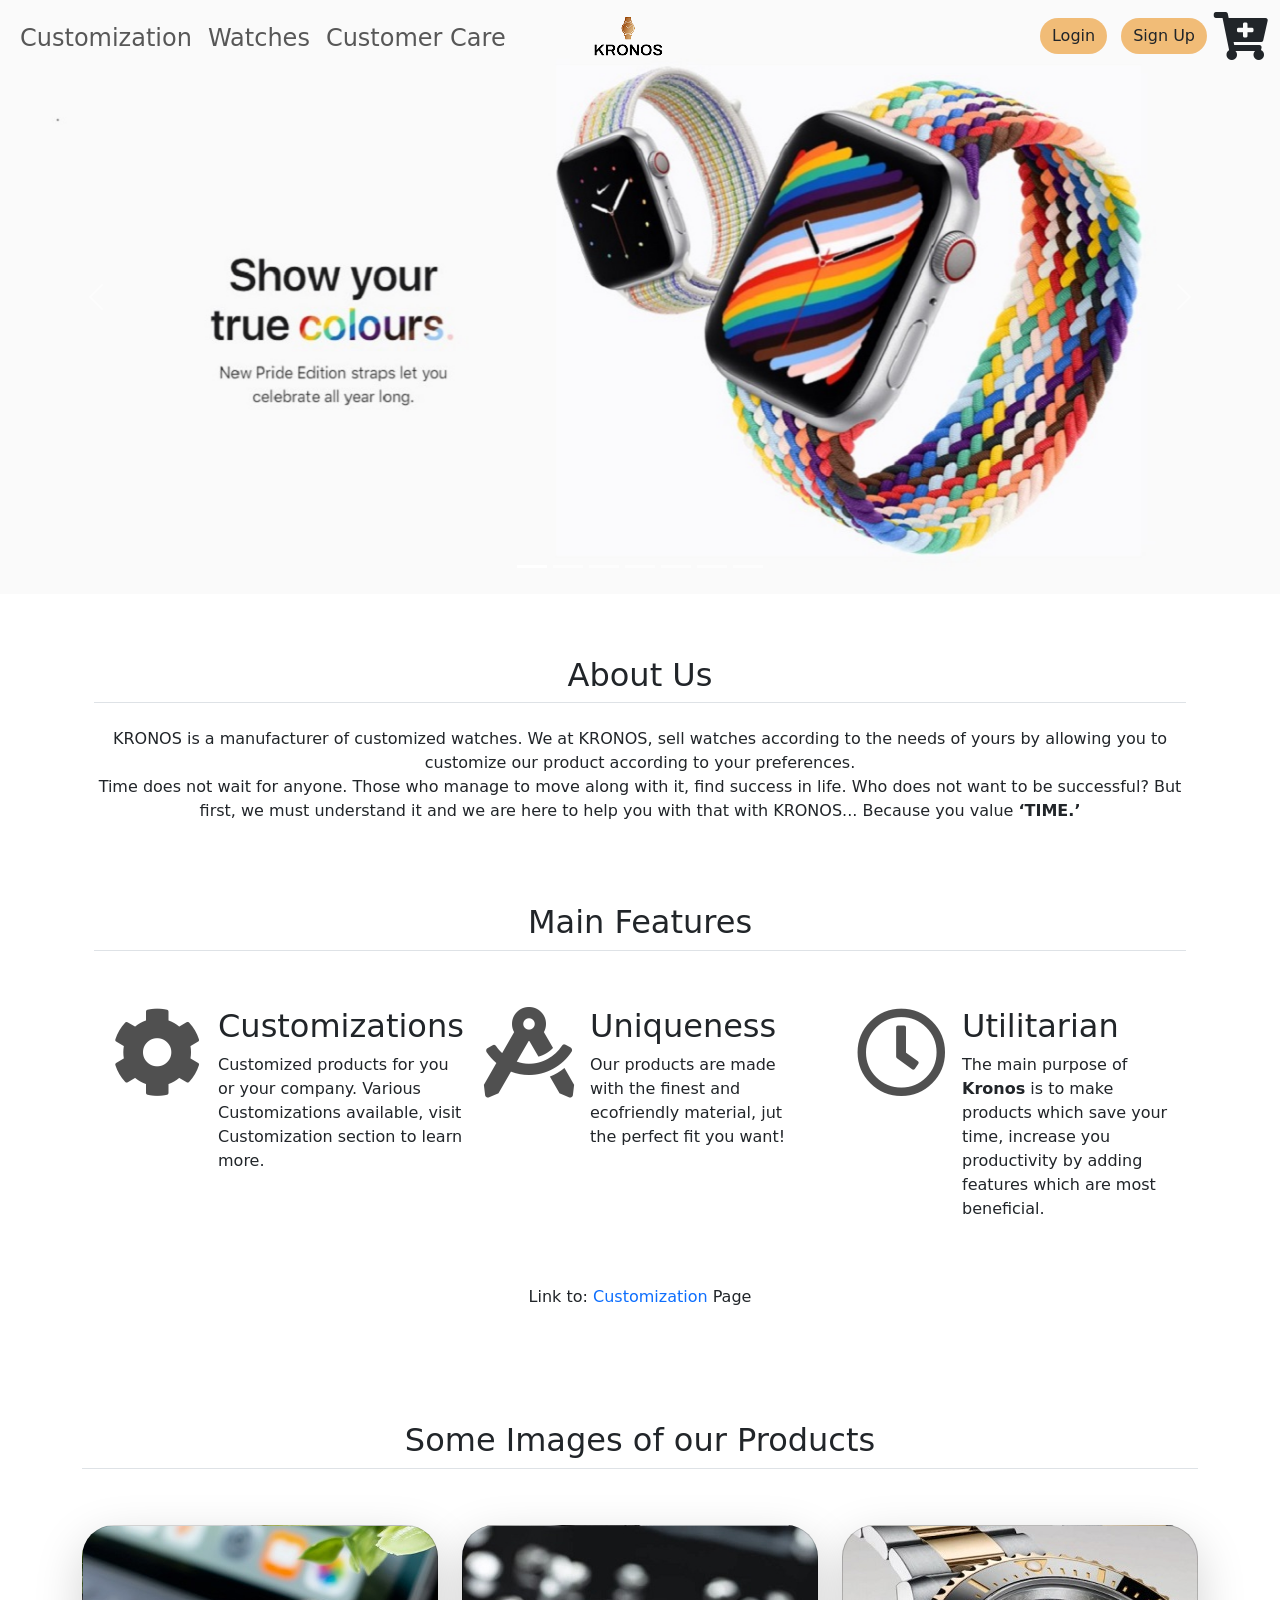
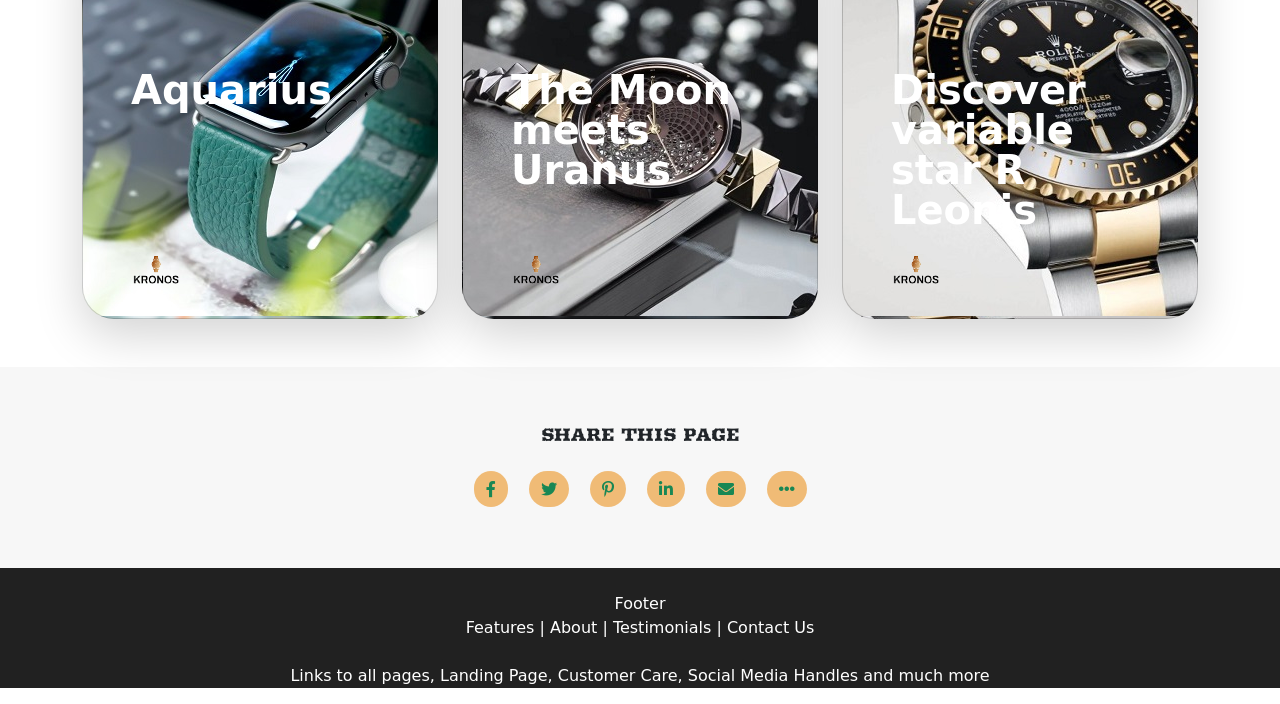
==== commit 37e24248: "Update index.html" ====
--- a/index.html
+++ b/index.html
@@ -358,7 +358,7 @@
             </div>
             <!--Footer-->
             <footer>
-                <br>
+                
               
             </footer>
         </div>
